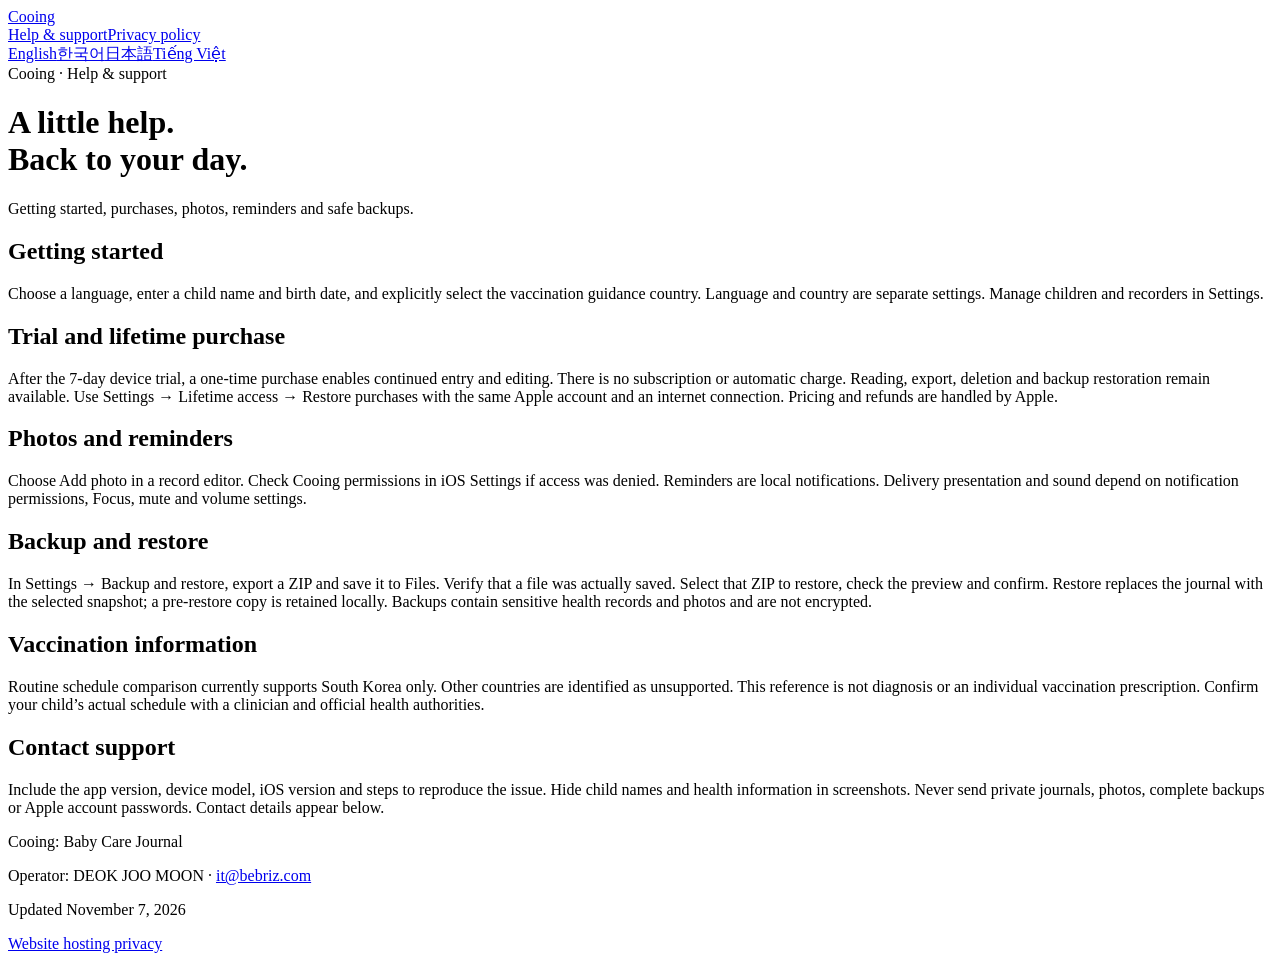
==== support/index.html @ cca0530a "Publish multilingual Cooing support and privacy pages" ====
<!doctype html><html lang="en" data-base="/cooing-support/" data-route="support"><head><meta charset="utf-8"><meta name="viewport" content="width=device-width,initial-scale=1"><title>Help &amp; support · Cooing</title><meta name="description" content="Getting started, purchases, photos, reminders and safe backups."><link rel="alternate" hreflang="en" href="https://m9339191.github.io/cooing-support/en/support/"><link rel="alternate" hreflang="ko" href="https://m9339191.github.io/cooing-support/ko/support/"><link rel="alternate" hreflang="ja" href="https://m9339191.github.io/cooing-support/ja/support/"><link rel="alternate" hreflang="vi" href="https://m9339191.github.io/cooing-support/vi/support/"><script src="/cooing-support/assets/language.js"></script><link rel="stylesheet" href="/cooing-support/assets/style.css"></head><body><header><a class="brand" href="/cooing-support/en/">Cooing</a><div class="header-right"><nav aria-label="Cooing"><a href="/cooing-support/en/support/">Help & support</a><a href="/cooing-support/en/privacy/">Privacy policy</a></nav><nav class="language-picker" aria-label="Language"><a href="/cooing-support/en/support/" lang="en" hreflang="en">English</a><a href="/cooing-support/ko/support/" lang="ko" hreflang="ko">한국어</a><a href="/cooing-support/ja/support/" lang="ja" hreflang="ja">日本語</a><a href="/cooing-support/vi/support/" lang="vi" hreflang="vi">Tiếng Việt</a></nav></div></header><main><div class="eyebrow">Cooing · Help & support</div><h1>A little help.<br>Back to your day.</h1><p class="intro">Getting started, purchases, photos, reminders and safe backups.</p><div class="body"><section><h2>Getting started</h2><p>Choose a language, enter a child name and birth date, and explicitly select the vaccination guidance country. Language and country are separate settings. Manage children and recorders in Settings.</p></section><section><h2>Trial and lifetime purchase</h2><p>After the 7-day device trial, a one-time purchase enables continued entry and editing. There is no subscription or automatic charge. Reading, export, deletion and backup restoration remain available. Use Settings → Lifetime access → Restore purchases with the same Apple account and an internet connection. Pricing and refunds are handled by Apple.</p></section><section><h2>Photos and reminders</h2><p>Choose Add photo in a record editor. Check Cooing permissions in iOS Settings if access was denied. Reminders are local notifications. Delivery presentation and sound depend on notification permissions, Focus, mute and volume settings.</p></section><section><h2>Backup and restore</h2><p>In Settings → Backup and restore, export a ZIP and save it to Files. Verify that a file was actually saved. Select that ZIP to restore, check the preview and confirm. Restore replaces the journal with the selected snapshot; a pre-restore copy is retained locally. Backups contain sensitive health records and photos and are not encrypted.</p></section><section><h2>Vaccination information</h2><p>Routine schedule comparison currently supports South Korea only. Other countries are identified as unsupported. This reference is not diagnosis or an individual vaccination prescription. Confirm your child’s actual schedule with a clinician and official health authorities.</p></section><section><h2>Contact support</h2><p>Include the app version, device model, iOS version and steps to reproduce the issue. Hide child names and health information in screenshots. Never send private journals, photos, complete backups or Apple account passwords. Contact details appear below.</p></section></div></main><footer><p>Cooing: Baby Care Journal</p><p>Operator: DEOK JOO MOON · <a href="mailto:it@bebriz.com">it@bebriz.com</a></p><p>Updated November 7, 2026</p><a href="https://docs.github.com/en/site-policy/privacy-policies/github-privacy-statement">Website hosting privacy</a></footer></body></html>
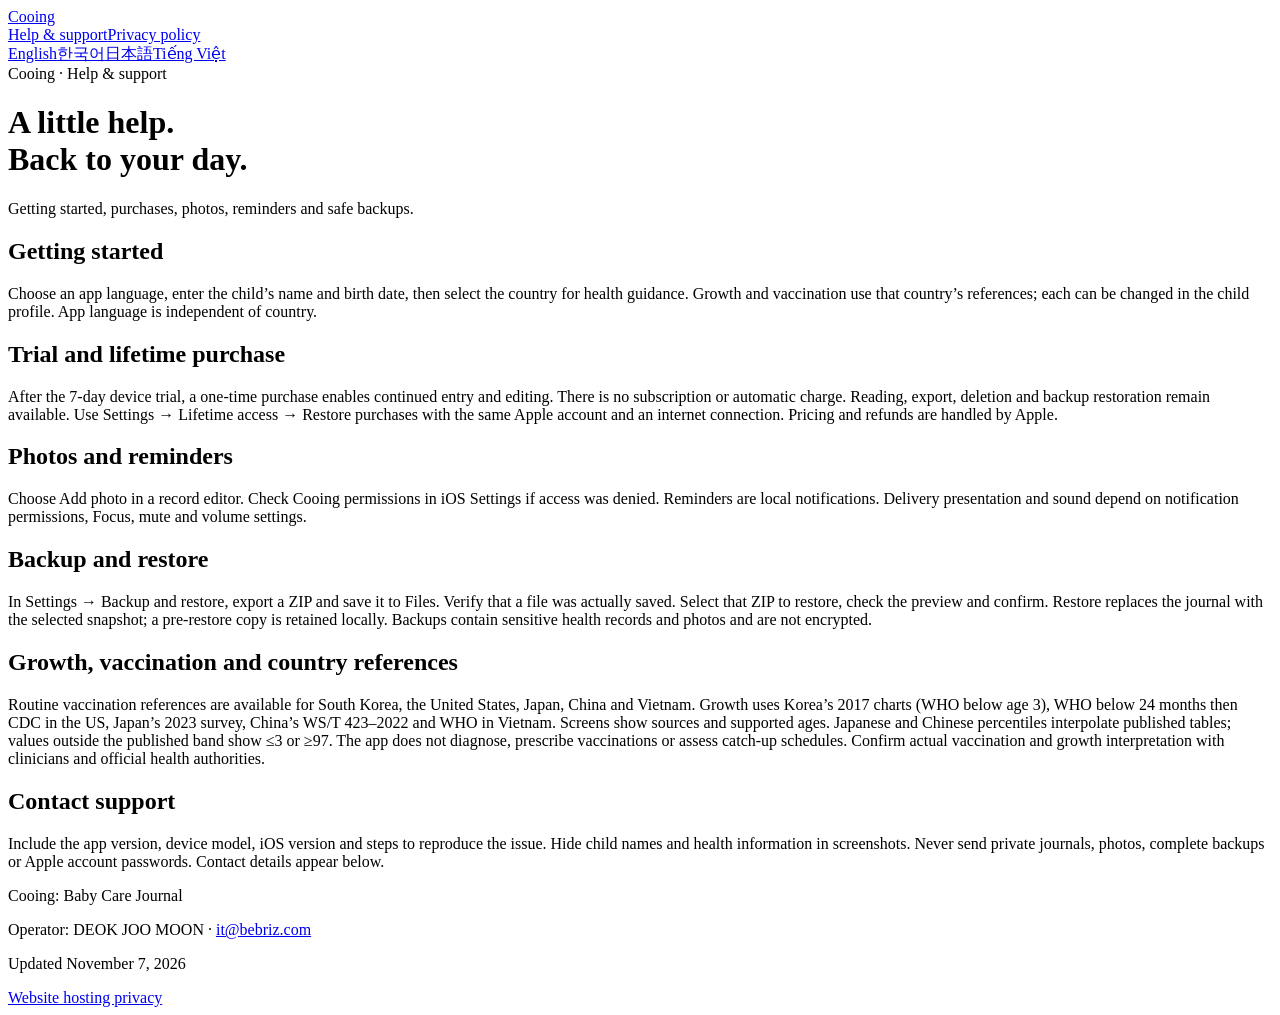
==== commit b5ac6f58: "Document country-specific growth and vaccination references" ====
--- a/support/index.html
+++ b/support/index.html
@@ -1 +1 @@
-<!doctype html><html lang="en" data-base="/cooing-support/" data-route="support"><head><meta charset="utf-8"><meta name="viewport" content="width=device-width,initial-scale=1"><title>Help &amp; support · Cooing</title><meta name="description" content="Getting started, purchases, photos, reminders and safe backups."><link rel="alternate" hreflang="en" href="https://m9339191.github.io/cooing-support/en/support/"><link rel="alternate" hreflang="ko" href="https://m9339191.github.io/cooing-support/ko/support/"><link rel="alternate" hreflang="ja" href="https://m9339191.github.io/cooing-support/ja/support/"><link rel="alternate" hreflang="vi" href="https://m9339191.github.io/cooing-support/vi/support/"><script src="/cooing-support/assets/language.js"></script><link rel="stylesheet" href="/cooing-support/assets/style.css"></head><body><header><a class="brand" href="/cooing-support/en/">Cooing</a><div class="header-right"><nav aria-label="Cooing"><a href="/cooing-support/en/support/">Help & support</a><a href="/cooing-support/en/privacy/">Privacy policy</a></nav><nav class="language-picker" aria-label="Language"><a href="/cooing-support/en/support/" lang="en" hreflang="en">English</a><a href="/cooing-support/ko/support/" lang="ko" hreflang="ko">한국어</a><a href="/cooing-support/ja/support/" lang="ja" hreflang="ja">日本語</a><a href="/cooing-support/vi/support/" lang="vi" hreflang="vi">Tiếng Việt</a></nav></div></header><main><div class="eyebrow">Cooing · Help & support</div><h1>A little help.<br>Back to your day.</h1><p class="intro">Getting started, purchases, photos, reminders and safe backups.</p><div class="body"><section><h2>Getting started</h2><p>Choose a language, enter a child name and birth date, and explicitly select the vaccination guidance country. Language and country are separate settings. Manage children and recorders in Settings.</p></section><section><h2>Trial and lifetime purchase</h2><p>After the 7-day device trial, a one-time purchase enables continued entry and editing. There is no subscription or automatic charge. Reading, export, deletion and backup restoration remain available. Use Settings → Lifetime access → Restore purchases with the same Apple account and an internet connection. Pricing and refunds are handled by Apple.</p></section><section><h2>Photos and reminders</h2><p>Choose Add photo in a record editor. Check Cooing permissions in iOS Settings if access was denied. Reminders are local notifications. Delivery presentation and sound depend on notification permissions, Focus, mute and volume settings.</p></section><section><h2>Backup and restore</h2><p>In Settings → Backup and restore, export a ZIP and save it to Files. Verify that a file was actually saved. Select that ZIP to restore, check the preview and confirm. Restore replaces the journal with the selected snapshot; a pre-restore copy is retained locally. Backups contain sensitive health records and photos and are not encrypted.</p></section><section><h2>Vaccination information</h2><p>Routine schedule comparison currently supports South Korea only. Other countries are identified as unsupported. This reference is not diagnosis or an individual vaccination prescription. Confirm your child’s actual schedule with a clinician and official health authorities.</p></section><section><h2>Contact support</h2><p>Include the app version, device model, iOS version and steps to reproduce the issue. Hide child names and health information in screenshots. Never send private journals, photos, complete backups or Apple account passwords. Contact details appear below.</p></section></div></main><footer><p>Cooing: Baby Care Journal</p><p>Operator: DEOK JOO MOON · <a href="mailto:it@bebriz.com">it@bebriz.com</a></p><p>Updated November 7, 2026</p><a href="https://docs.github.com/en/site-policy/privacy-policies/github-privacy-statement">Website hosting privacy</a></footer></body></html>+<!doctype html><html lang="en" data-base="/cooing-support/" data-route="support"><head><meta charset="utf-8"><meta name="viewport" content="width=device-width,initial-scale=1"><title>Help &amp; support · Cooing</title><meta name="description" content="Getting started, purchases, photos, reminders and safe backups."><link rel="alternate" hreflang="en" href="https://m9339191.github.io/cooing-support/en/support/"><link rel="alternate" hreflang="ko" href="https://m9339191.github.io/cooing-support/ko/support/"><link rel="alternate" hreflang="ja" href="https://m9339191.github.io/cooing-support/ja/support/"><link rel="alternate" hreflang="vi" href="https://m9339191.github.io/cooing-support/vi/support/"><script src="/cooing-support/assets/language.js"></script><link rel="stylesheet" href="/cooing-support/assets/style.css"></head><body><header><a class="brand" href="/cooing-support/en/">Cooing</a><div class="header-right"><nav aria-label="Cooing"><a href="/cooing-support/en/support/">Help & support</a><a href="/cooing-support/en/privacy/">Privacy policy</a></nav><nav class="language-picker" aria-label="Language"><a href="/cooing-support/en/support/" lang="en" hreflang="en">English</a><a href="/cooing-support/ko/support/" lang="ko" hreflang="ko">한국어</a><a href="/cooing-support/ja/support/" lang="ja" hreflang="ja">日本語</a><a href="/cooing-support/vi/support/" lang="vi" hreflang="vi">Tiếng Việt</a></nav></div></header><main><div class="eyebrow">Cooing · Help & support</div><h1>A little help.<br>Back to your day.</h1><p class="intro">Getting started, purchases, photos, reminders and safe backups.</p><div class="body"><section><h2>Getting started</h2><p>Choose an app language, enter the child’s name and birth date, then select the country for health guidance. Growth and vaccination use that country’s references; each can be changed in the child profile. App language is independent of country.</p></section><section><h2>Trial and lifetime purchase</h2><p>After the 7-day device trial, a one-time purchase enables continued entry and editing. There is no subscription or automatic charge. Reading, export, deletion and backup restoration remain available. Use Settings → Lifetime access → Restore purchases with the same Apple account and an internet connection. Pricing and refunds are handled by Apple.</p></section><section><h2>Photos and reminders</h2><p>Choose Add photo in a record editor. Check Cooing permissions in iOS Settings if access was denied. Reminders are local notifications. Delivery presentation and sound depend on notification permissions, Focus, mute and volume settings.</p></section><section><h2>Backup and restore</h2><p>In Settings → Backup and restore, export a ZIP and save it to Files. Verify that a file was actually saved. Select that ZIP to restore, check the preview and confirm. Restore replaces the journal with the selected snapshot; a pre-restore copy is retained locally. Backups contain sensitive health records and photos and are not encrypted.</p></section><section><h2>Growth, vaccination and country references</h2><p>Routine vaccination references are available for South Korea, the United States, Japan, China and Vietnam. Growth uses Korea’s 2017 charts (WHO below age 3), WHO below 24 months then CDC in the US, Japan’s 2023 survey, China’s WS/T 423–2022 and WHO in Vietnam. Screens show sources and supported ages. Japanese and Chinese percentiles interpolate published tables; values outside the published band show ≤3 or ≥97. The app does not diagnose, prescribe vaccinations or assess catch-up schedules. Confirm actual vaccination and growth interpretation with clinicians and official health authorities.</p></section><section><h2>Contact support</h2><p>Include the app version, device model, iOS version and steps to reproduce the issue. Hide child names and health information in screenshots. Never send private journals, photos, complete backups or Apple account passwords. Contact details appear below.</p></section></div></main><footer><p>Cooing: Baby Care Journal</p><p>Operator: DEOK JOO MOON · <a href="mailto:it@bebriz.com">it@bebriz.com</a></p><p>Updated November 7, 2026</p><a href="https://docs.github.com/en/site-policy/privacy-policies/github-privacy-statement">Website hosting privacy</a></footer></body></html>
